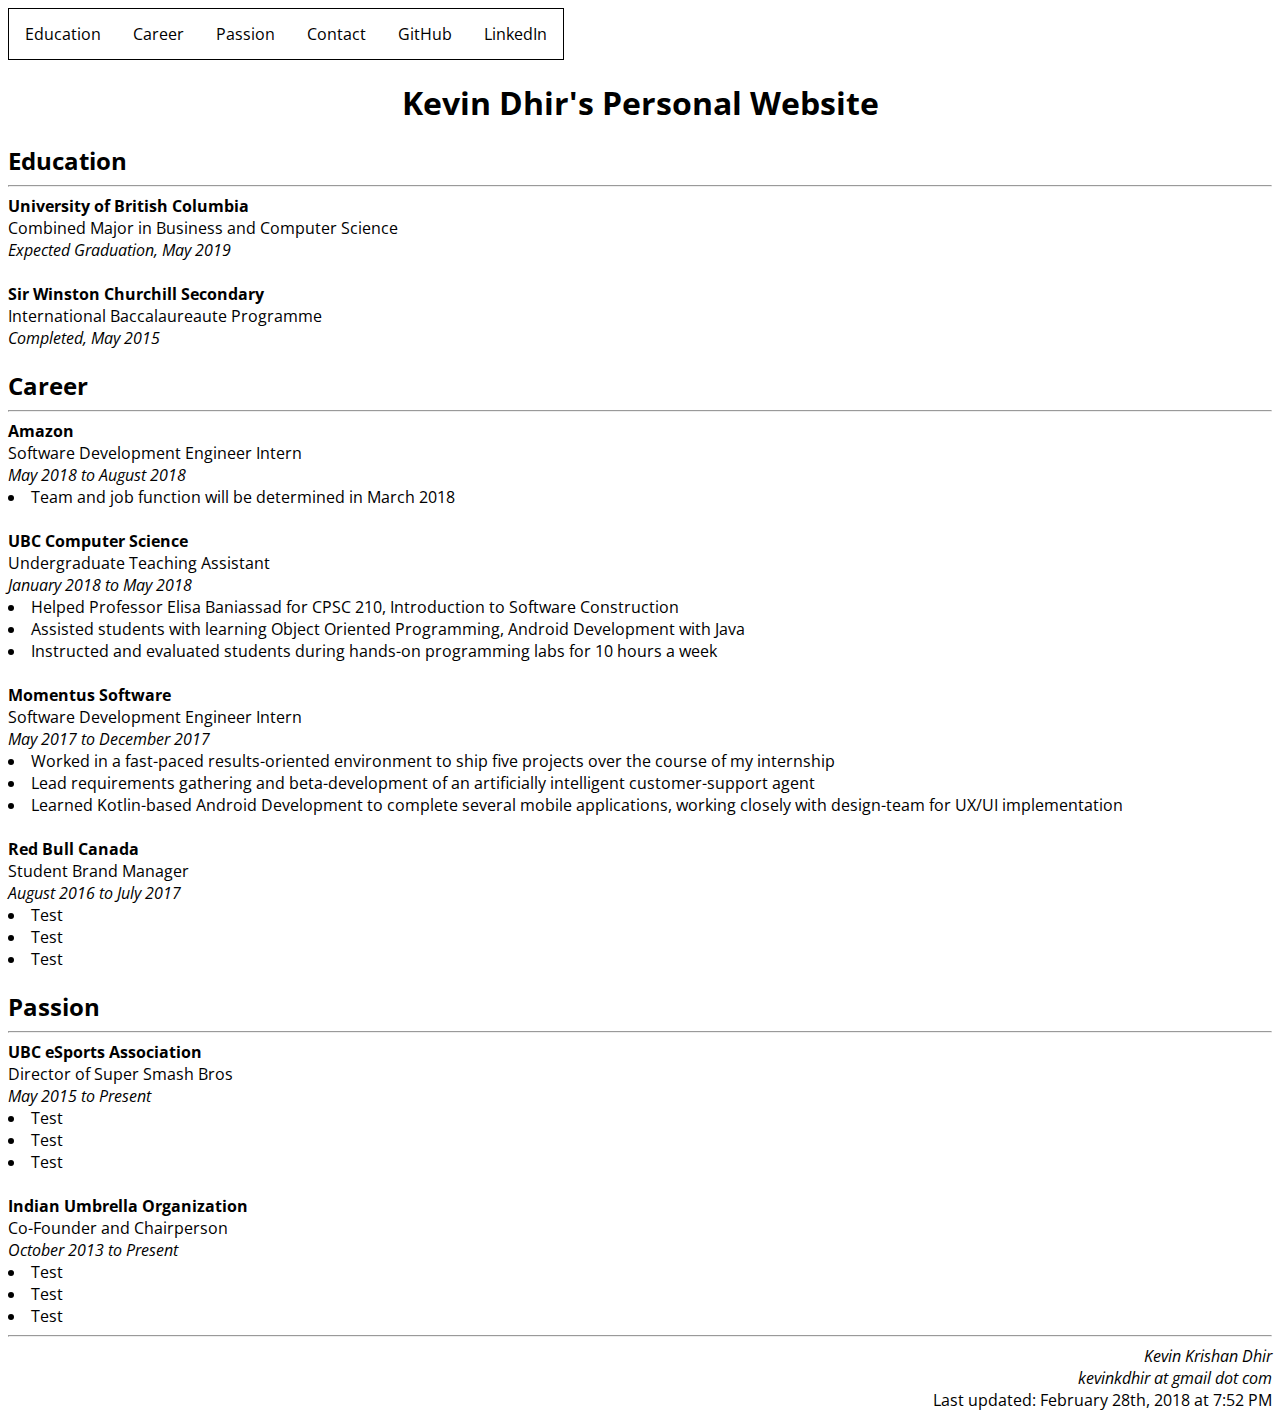
==== index.html @ 1c6616a8 "consistent format" ====
<html>
	<head>
		<title>Kevin Dhir's Personal Website</title>
		<link rel="stylesheet" type="text/css" href="./style.css">
		<link rel="stylesheet" href="//fonts.googleapis.com/css?family=Open+Sans">
	</head>
	<body>
		<ul>
			<li class="navitem"><a href="#education">Education</a></li>
			<li class="navitem"><a href="#career">Career</a></li>
			<li class="navitem"><a href="#passion">Passion</a></li>
			<li class="navitem"><a href="#contact">Contact</a></li>
			<li class="navitem"><a href="https://github.com/kevindhir" target="_blank">GitHub</a></li>
			<li class="navitem"><a href="https://www.linkedin.com/in/kevindhir/"  target="_blank">LinkedIn</a></li>
		</ul>
		<h1 align=center >Kevin Dhir's Personal Website</h1>
		<h2 align=left>Education</h2>
		<hr>
		
	<p1><b>University of British Columbia</b></p1>
	<br>
<p1>Combined Major in Business and Computer Science</p1>
<br>
<p1><i>Expected Graduation, May 2019</i></p1>
<br><br>
<p1><b>Sir Winston Churchill Secondary</b></p1>
<br>
<p1>International Baccalaureaute Programme</p1>
<br>
<p1><i>Completed, May 2015</i></p1>
<h2 align=left id="career">Career</h2>
<hr>
<p1><b>Amazon</b></p1>
<br>
<p1>Software Development Engineer Intern</p1>
<br>
<p1><i>May 2018 to August 2018</i></p1>
<li>Team and job function will be determined in March 2018</li>
<br>
<p1><b>UBC Computer Science</b></p1>
<br>
<p1>Undergraduate Teaching Assistant</p1>
<br>
<p1><i>January 2018 to May 2018</i> </p1>
<li>Helped Professor Elisa Baniassad for CPSC 210, Introduction to Software Construction</li>
<li>Assisted students with learning Object Oriented Programming, Android Development with Java</li>
<li>Instructed and evaluated students during hands-on programming labs for 10 hours a week</li>
<br>
<p1><b>Momentus Software</b></p1>
<br>
<p1>Software Development Engineer Intern</p1>
<br>
<p1><i>May 2017 to December 2017</i> </p1>
<li>Worked in a fast-paced results-oriented environment to ship five projects over the course of my internship</li>
<li>Lead requirements gathering and beta-development of an artificially intelligent customer-support agent</li>
<li>Learned Kotlin-based Android Development to complete several mobile applications, working closely with design-team for UX/UI implementation</li>
<br>
<p1><b>Red Bull Canada</b></p1>
<br>
<p1>Student Brand Manager </p1>
<br>
<p1><i>August 2016 to July 2017</i></p1>
<li>Test</li>
<li>Test</li>
<li>Test</li>
<h2 align=left id="passion">Passion</h2>
<hr>
<p1><b>UBC eSports Association</b></p1>
<br>
<p1>Director of Super Smash Bros</p1>
<br>
<p1><i>May 2015 to Present</i></p1>
<li>Test</li>
<li>Test</li>
<li>Test</li>
<br>
<p1><b>Indian Umbrella Organization</b></p1>
<br>
<p1>Co-Founder and Chairperson </p1>
<br>
<p1> <i>October 2013 to Present</i></p1>
<li>Test</li>
<li>Test</li>
<li>Test</li>
<hr>
<address id="contact" align="right">
Kevin Krishan Dhir<br>
kevinkdhir at gmail dot com
</address>
<footer align="right">Last updated: February 28th, 2018 at 7:52 PM</footer>
</body>
</html>
---- style.css ----
<style>
.indented {
  margin-left: 50pt;
  background-color: lightblue;
}

body{
	font-family: 'Open Sans', sans-serif;
}

h1,h2,h3,h4,h5,h6{
    margin-bottom: 0px;
    padding-bottom: 0px;
}

ul{
    list-style-type: none;
    margin: 0;
    padding: 0;
    overflow: hidden;
    border: 1px solid black;
    display: inline-block;
    background-color: white;
}

.navitem  {
    float: left;
}

.navitem a {
    display: block;
    color: black;
    text-align: center;
    padding: 14px 16px;
    text-decoration: none;
}

.navitem a:hover {
    background-color: black;
    color: white;
}

</style>
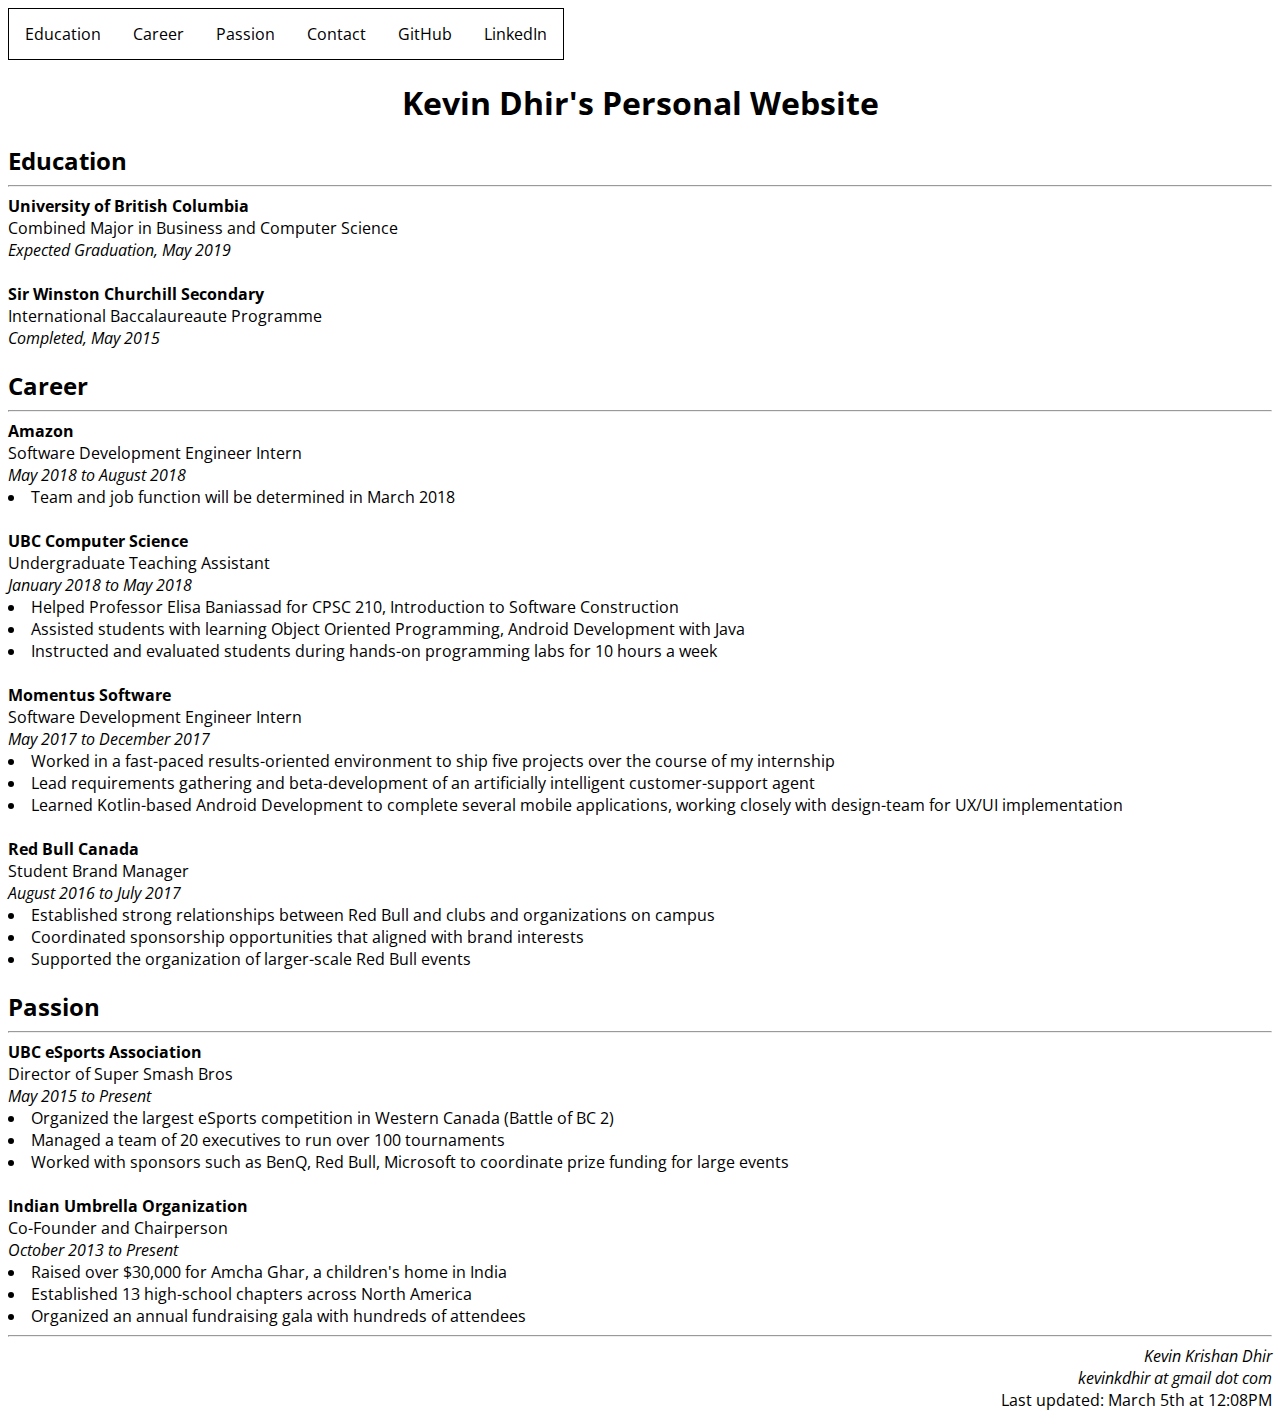
==== commit 8133c88d: "added info" ====
--- a/index.html
+++ b/index.html
@@ -60,9 +60,9 @@
 <p1>Student Brand Manager </p1>
 <br>
 <p1><i>August 2016 to July 2017</i></p1>
-<li>Test</li>
-<li>Test</li>
-<li>Test</li>
+<li>Established strong relationships between Red Bull and clubs and organizations on campus</li>
+<li>Coordinated sponsorship opportunities that aligned with brand interests</li>
+<li>Supported the organization of larger-scale Red Bull events</li>
 <h2 align=left id="passion">Passion</h2>
 <hr>
 <p1><b>UBC eSports Association</b></p1>
@@ -70,23 +70,23 @@
 <p1>Director of Super Smash Bros</p1>
 <br>
 <p1><i>May 2015 to Present</i></p1>
-<li>Test</li>
-<li>Test</li>
-<li>Test</li>
+<li>Organized the largest eSports competition in Western Canada (Battle of BC 2)</li>
+<li>Managed a team of 20 executives to run over 100 tournaments</li>
+<li>Worked with sponsors such as BenQ, Red Bull, Microsoft to coordinate prize funding for large events</li>
 <br>
 <p1><b>Indian Umbrella Organization</b></p1>
 <br>
 <p1>Co-Founder and Chairperson </p1>
 <br>
 <p1> <i>October 2013 to Present</i></p1>
-<li>Test</li>
-<li>Test</li>
-<li>Test</li>
+<li>Raised over $30,000 for Amcha Ghar, a children's home in India</li>
+<li>Established 13 high-school chapters across North America</li>
+<li>Organized an annual fundraising gala with hundreds of attendees</li>
 <hr>
 <address id="contact" align="right">
 Kevin Krishan Dhir<br>
 kevinkdhir at gmail dot com
 </address>
-<footer align="right">Last updated: February 28th, 2018 at 7:52 PM</footer>
+<footer align="right">Last updated: March 5th at 12:08PM</footer>
 </body>
 </html>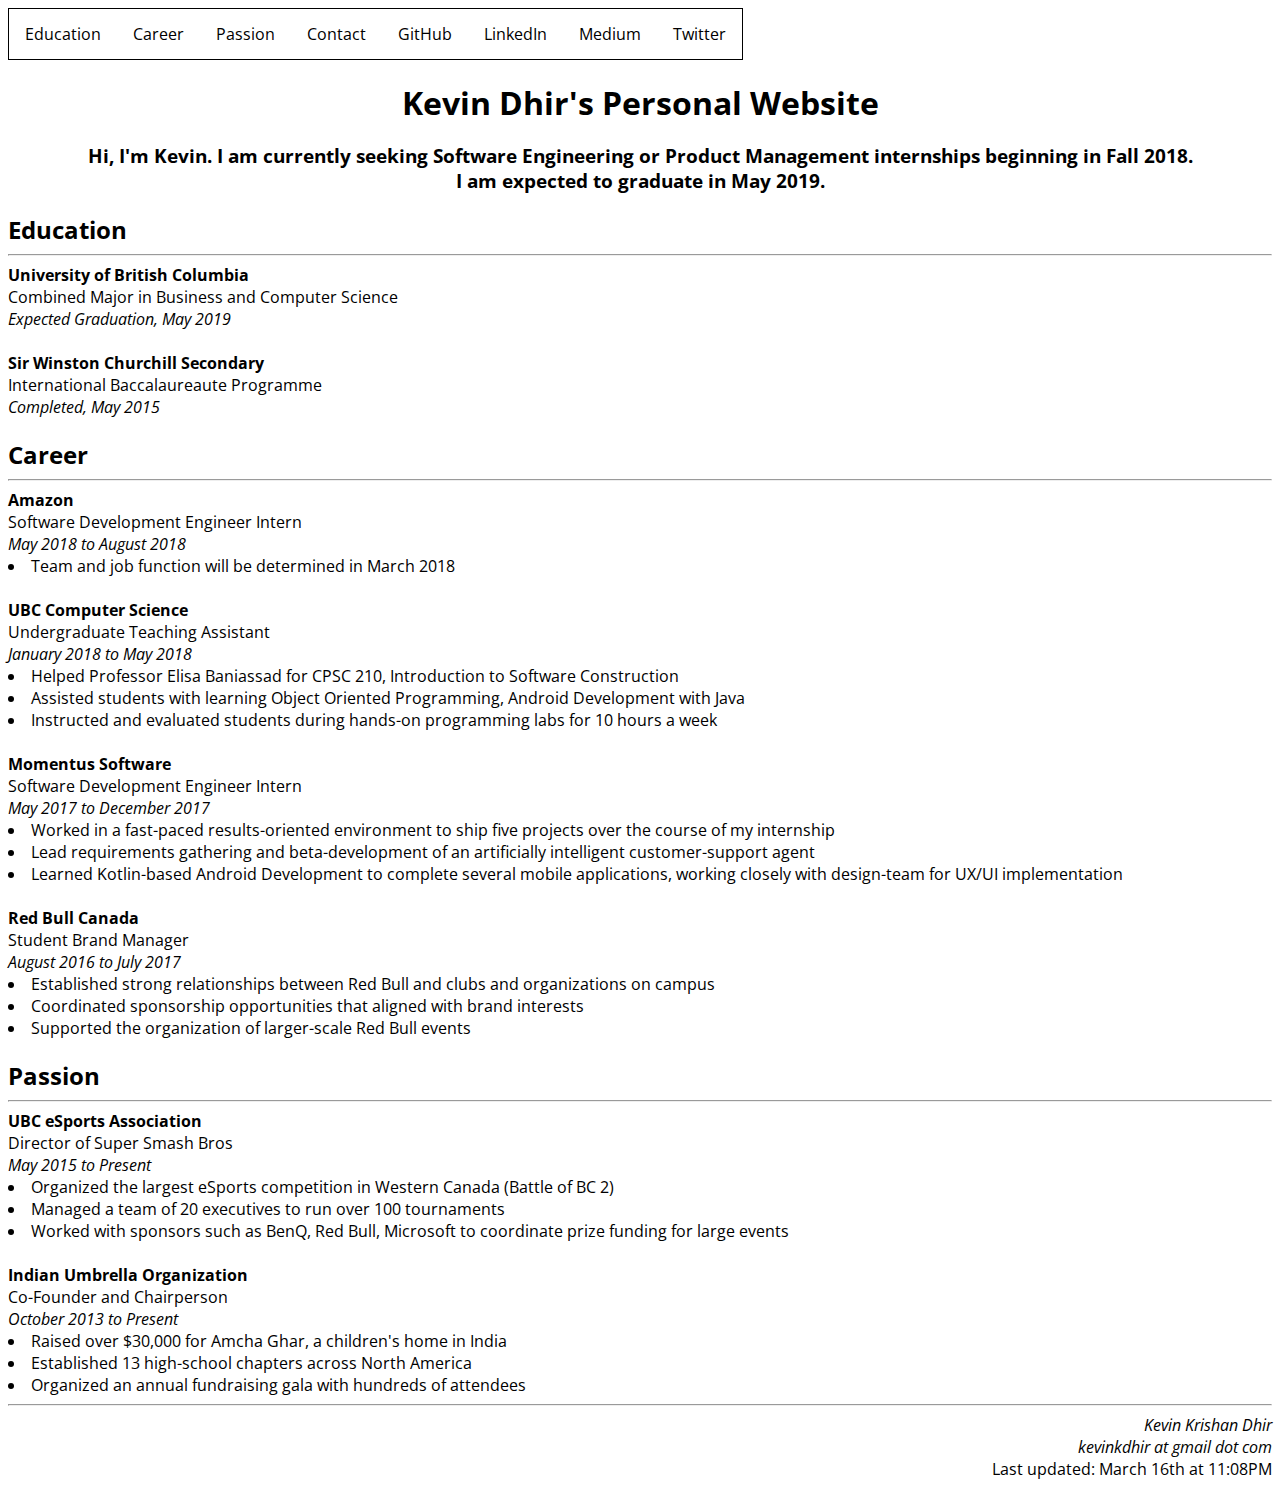
==== commit d234d72b: "header, new links" ====
--- a/index.html
+++ b/index.html
@@ -12,8 +12,11 @@
 			<li class="navitem"><a href="#contact">Contact</a></li>
 			<li class="navitem"><a href="https://github.com/kevindhir" target="_blank">GitHub</a></li>
 			<li class="navitem"><a href="https://www.linkedin.com/in/kevindhir/"  target="_blank">LinkedIn</a></li>
+			<li class="navitem"><a href="http://medium.com/@kevinkdhir"  target="_blank">Medium</a></li>
+			<li class="navitem"><a href="https://twitter.com/reindhir"  target="_blank">Twitter</a></li>
 		</ul>
 		<h1 align=center >Kevin Dhir's Personal Website</h1>
+		<h3 align=center >Hi, I'm Kevin. I am currently seeking Software Engineering or Product Management internships beginning in Fall 2018. <br> I am expected to graduate in May 2019.</h3>
 		<h2 align=left>Education</h2>
 		<hr>
 		
@@ -87,6 +90,6 @@
 Kevin Krishan Dhir<br>
 kevinkdhir at gmail dot com
 </address>
-<footer align="right">Last updated: March 5th at 12:08PM</footer>
+<footer align="right">Last updated: March 16th at 11:08PM</footer>
 </body>
 </html>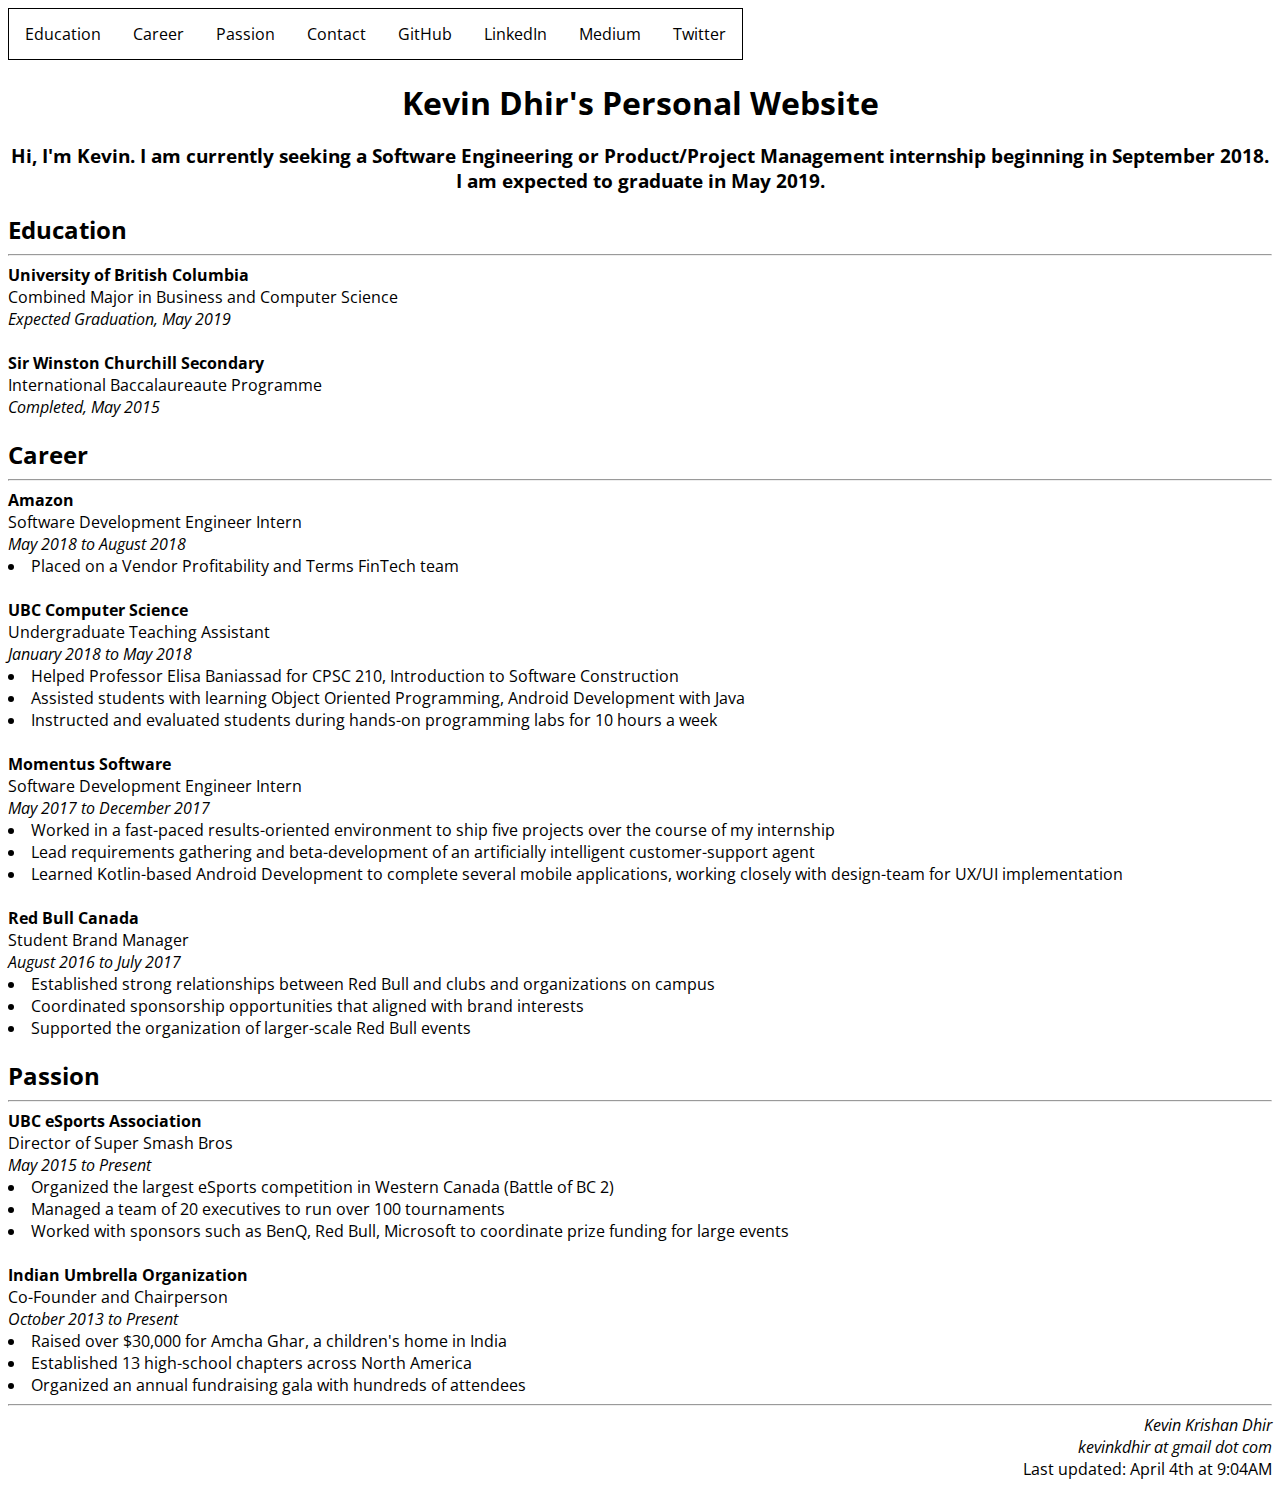
==== commit 2a42af4c: "added amazon details adjsut header" ====
--- a/index.html
+++ b/index.html
@@ -16,7 +16,7 @@
 			<li class="navitem"><a href="https://twitter.com/reindhir"  target="_blank">Twitter</a></li>
 		</ul>
 		<h1 align=center >Kevin Dhir's Personal Website</h1>
-		<h3 align=center >Hi, I'm Kevin. I am currently seeking Software Engineering or Product Management internships beginning in Fall 2018. <br> I am expected to graduate in May 2019.</h3>
+		<h3 align=center >Hi, I'm Kevin. I am currently seeking a Software Engineering or Product/Project Management internship beginning in September 2018. <br> I am expected to graduate in May 2019.</h3>
 		<h2 align=left>Education</h2>
 		<hr>
 		
@@ -38,7 +38,7 @@
 <p1>Software Development Engineer Intern</p1>
 <br>
 <p1><i>May 2018 to August 2018</i></p1>
-<li>Team and job function will be determined in March 2018</li>
+<li>Placed on a Vendor Profitability and Terms FinTech team</li>
 <br>
 <p1><b>UBC Computer Science</b></p1>
 <br>
@@ -90,6 +90,6 @@
 Kevin Krishan Dhir<br>
 kevinkdhir at gmail dot com
 </address>
-<footer align="right">Last updated: March 16th at 11:08PM</footer>
+<footer align="right">Last updated: April 4th at 9:04AM</footer>
 </body>
 </html>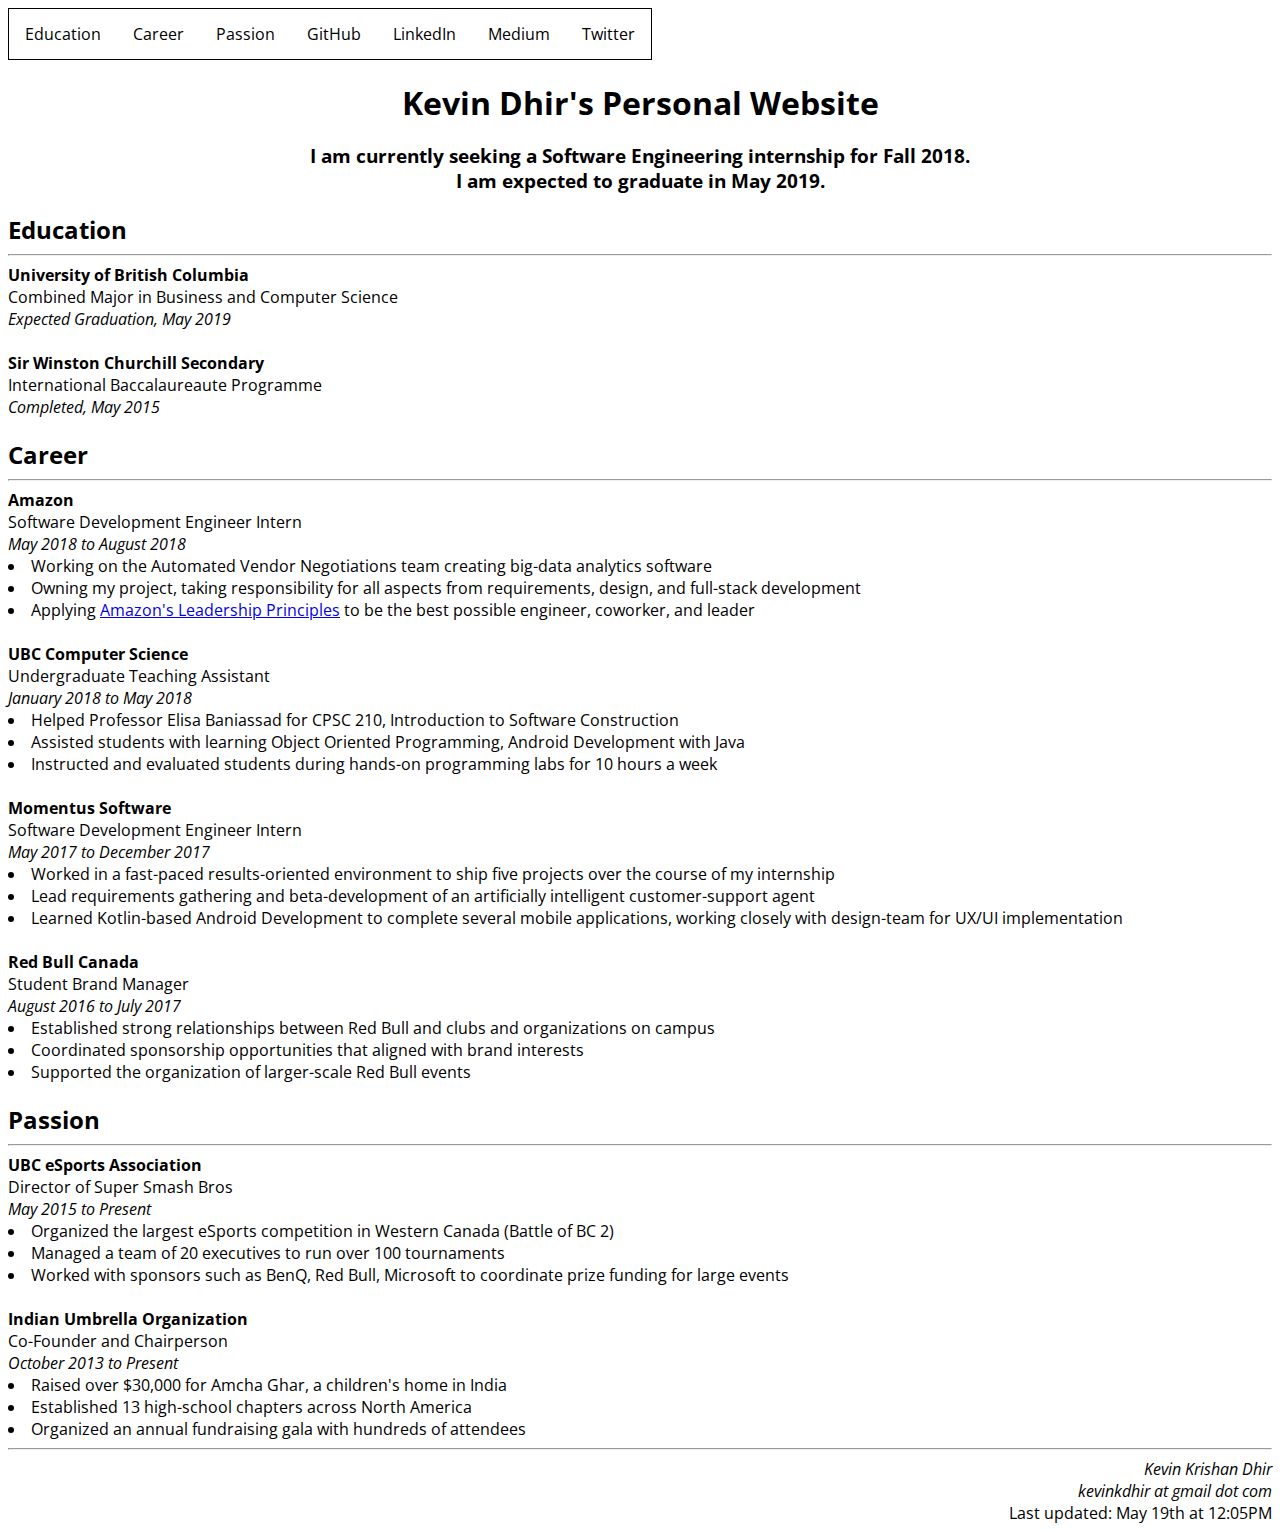
==== commit 91ab8cdc: "Update Amazon" ====
--- a/index.html
+++ b/index.html
@@ -9,14 +9,13 @@
 			<li class="navitem"><a href="#education">Education</a></li>
 			<li class="navitem"><a href="#career">Career</a></li>
 			<li class="navitem"><a href="#passion">Passion</a></li>
-			<li class="navitem"><a href="#contact">Contact</a></li>
-			<li class="navitem"><a href="https://github.com/kevindhir" target="_blank">GitHub</a></li>
+ 			<li class="navitem"><a href="https://github.com/kevindhir" target="_blank">GitHub</a></li>
 			<li class="navitem"><a href="https://www.linkedin.com/in/kevindhir/"  target="_blank">LinkedIn</a></li>
 			<li class="navitem"><a href="http://medium.com/@kevinkdhir"  target="_blank">Medium</a></li>
 			<li class="navitem"><a href="https://twitter.com/reindhir"  target="_blank">Twitter</a></li>
 		</ul>
 		<h1 align=center >Kevin Dhir's Personal Website</h1>
-		<h3 align=center >Hi, I'm Kevin. I am currently seeking a Software Engineering or Product/Project Management internship beginning in September 2018. <br> I am expected to graduate in May 2019.</h3>
+		<h3 align=center >I am currently seeking a Software Engineering internship for Fall 2018. <br> I am expected to graduate in May 2019.</h3>
 		<h2 align=left>Education</h2>
 		<hr>
 		
@@ -38,7 +37,9 @@
 <p1>Software Development Engineer Intern</p1>
 <br>
 <p1><i>May 2018 to August 2018</i></p1>
-<li>Placed on a Vendor Profitability and Terms FinTech team</li>
+<li>Working on the Automated Vendor Negotiations team creating big-data analytics software</li>
+<li>Owning my project, taking responsibility for all aspects from requirements, design, and full-stack development</li>
+<li>Applying <a href="https://www.amazon.jobs/principles">Amazon's Leadership Principles</a> to be the best possible engineer, coworker, and leader</li>
 <br>
 <p1><b>UBC Computer Science</b></p1>
 <br>
@@ -90,6 +91,6 @@
 Kevin Krishan Dhir<br>
 kevinkdhir at gmail dot com
 </address>
-<footer align="right">Last updated: April 4th at 9:04AM</footer>
+<footer align="right">Last updated: May 19th at 12:05PM</footer>
 </body>
 </html>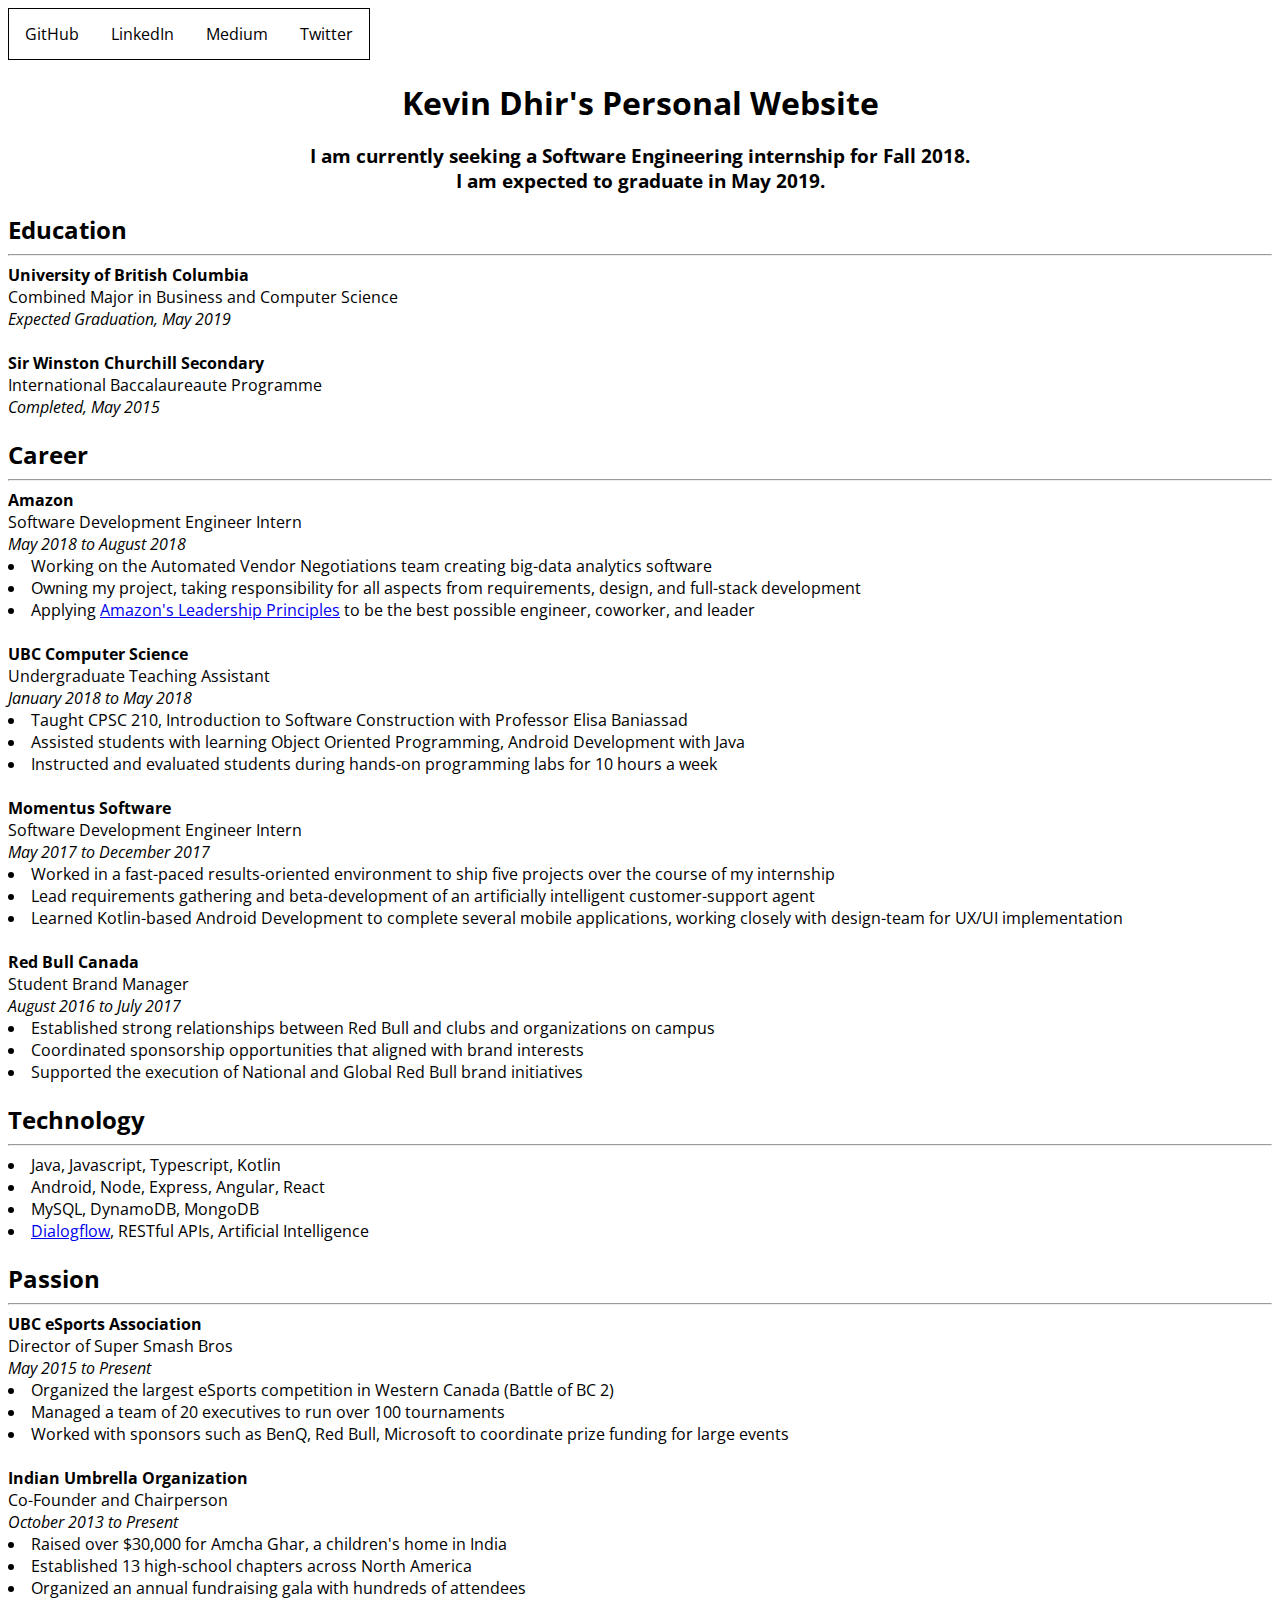
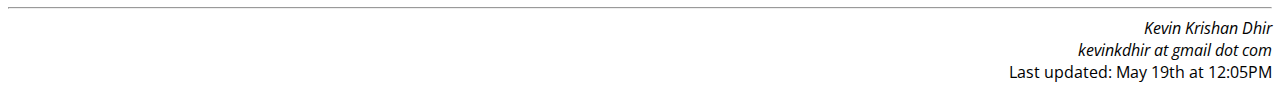
==== commit af32dea1: "Technology section" ====
--- a/index.html
+++ b/index.html
@@ -1,96 +1,104 @@
 <html>
-	<head>
-		<title>Kevin Dhir's Personal Website</title>
-		<link rel="stylesheet" type="text/css" href="./style.css">
-		<link rel="stylesheet" href="//fonts.googleapis.com/css?family=Open+Sans">
-	</head>
-	<body>
-		<ul>
-			<li class="navitem"><a href="#education">Education</a></li>
-			<li class="navitem"><a href="#career">Career</a></li>
-			<li class="navitem"><a href="#passion">Passion</a></li>
- 			<li class="navitem"><a href="https://github.com/kevindhir" target="_blank">GitHub</a></li>
-			<li class="navitem"><a href="https://www.linkedin.com/in/kevindhir/"  target="_blank">LinkedIn</a></li>
-			<li class="navitem"><a href="http://medium.com/@kevinkdhir"  target="_blank">Medium</a></li>
-			<li class="navitem"><a href="https://twitter.com/reindhir"  target="_blank">Twitter</a></li>
-		</ul>
-		<h1 align=center >Kevin Dhir's Personal Website</h1>
-		<h3 align=center >I am currently seeking a Software Engineering internship for Fall 2018. <br> I am expected to graduate in May 2019.</h3>
-		<h2 align=left>Education</h2>
-		<hr>
-		
-	<p1><b>University of British Columbia</b></p1>
-	<br>
-<p1>Combined Major in Business and Computer Science</p1>
-<br>
-<p1><i>Expected Graduation, May 2019</i></p1>
-<br><br>
-<p1><b>Sir Winston Churchill Secondary</b></p1>
-<br>
-<p1>International Baccalaureaute Programme</p1>
-<br>
-<p1><i>Completed, May 2015</i></p1>
-<h2 align=left id="career">Career</h2>
-<hr>
-<p1><b>Amazon</b></p1>
-<br>
-<p1>Software Development Engineer Intern</p1>
-<br>
-<p1><i>May 2018 to August 2018</i></p1>
-<li>Working on the Automated Vendor Negotiations team creating big-data analytics software</li>
-<li>Owning my project, taking responsibility for all aspects from requirements, design, and full-stack development</li>
-<li>Applying <a href="https://www.amazon.jobs/principles">Amazon's Leadership Principles</a> to be the best possible engineer, coworker, and leader</li>
-<br>
-<p1><b>UBC Computer Science</b></p1>
-<br>
-<p1>Undergraduate Teaching Assistant</p1>
-<br>
-<p1><i>January 2018 to May 2018</i> </p1>
-<li>Helped Professor Elisa Baniassad for CPSC 210, Introduction to Software Construction</li>
-<li>Assisted students with learning Object Oriented Programming, Android Development with Java</li>
-<li>Instructed and evaluated students during hands-on programming labs for 10 hours a week</li>
-<br>
-<p1><b>Momentus Software</b></p1>
-<br>
-<p1>Software Development Engineer Intern</p1>
-<br>
-<p1><i>May 2017 to December 2017</i> </p1>
-<li>Worked in a fast-paced results-oriented environment to ship five projects over the course of my internship</li>
-<li>Lead requirements gathering and beta-development of an artificially intelligent customer-support agent</li>
-<li>Learned Kotlin-based Android Development to complete several mobile applications, working closely with design-team for UX/UI implementation</li>
-<br>
-<p1><b>Red Bull Canada</b></p1>
-<br>
-<p1>Student Brand Manager </p1>
-<br>
-<p1><i>August 2016 to July 2017</i></p1>
-<li>Established strong relationships between Red Bull and clubs and organizations on campus</li>
-<li>Coordinated sponsorship opportunities that aligned with brand interests</li>
-<li>Supported the organization of larger-scale Red Bull events</li>
-<h2 align=left id="passion">Passion</h2>
-<hr>
-<p1><b>UBC eSports Association</b></p1>
-<br>
-<p1>Director of Super Smash Bros</p1>
-<br>
-<p1><i>May 2015 to Present</i></p1>
-<li>Organized the largest eSports competition in Western Canada (Battle of BC 2)</li>
-<li>Managed a team of 20 executives to run over 100 tournaments</li>
-<li>Worked with sponsors such as BenQ, Red Bull, Microsoft to coordinate prize funding for large events</li>
-<br>
-<p1><b>Indian Umbrella Organization</b></p1>
-<br>
-<p1>Co-Founder and Chairperson </p1>
-<br>
-<p1> <i>October 2013 to Present</i></p1>
-<li>Raised over $30,000 for Amcha Ghar, a children's home in India</li>
-<li>Established 13 high-school chapters across North America</li>
-<li>Organized an annual fundraising gala with hundreds of attendees</li>
-<hr>
-<address id="contact" align="right">
+
+<head>
+    <title>Kevin Dhir's Personal Website</title>
+    <link rel="stylesheet" type="text/css" href="./style.css">
+    <link rel="stylesheet" href="//fonts.googleapis.com/css?family=Open+Sans">
+</head>
+
+<body>
+    <ul>
+        <li class="navitem"><a href="https://github.com/kevindhir" target="_blank">GitHub</a></li>
+        <li class="navitem"><a href="https://www.linkedin.com/in/kevindhir/" target="_blank">LinkedIn</a></li>
+        <li class="navitem"><a href="http://medium.com/@kevinkdhir" target="_blank">Medium</a></li>
+        <li class="navitem"><a href="https://twitter.com/reindhir" target="_blank">Twitter</a></li>
+    </ul>
+    <h1 align=center>Kevin Dhir's Personal Website</h1>
+    <h3 align=center>I am currently seeking a Software Engineering internship for Fall 2018. <br> I am expected to graduate in May 2019.</h3>
+    <h2 align=left>Education</h2>
+    <hr>
+    <p1><b>University of British Columbia</b></p1>
+    <br>
+    <p1>Combined Major in Business and Computer Science</p1>
+    <br>
+    <p1><i>Expected Graduation, May 2019</i></p1>
+    <br>
+    <br>
+    <p1><b>Sir Winston Churchill Secondary</b></p1>
+    <br>
+    <p1>International Baccalaureaute Programme</p1>
+    <br>
+    <p1><i>Completed, May 2015</i></p1>
+    <h2 align=left id="career">Career</h2>
+    <hr>
+    <p1><b>Amazon</b></p1>
+    <br>
+    <p1>Software Development Engineer Intern</p1>
+    <br>
+    <p1><i>May 2018 to August 2018</i></p1>
+    <li>Working on the Automated Vendor Negotiations team creating big-data analytics software</li>
+    <li>Owning my project, taking responsibility for all aspects from requirements, design, and full-stack development</li>
+    <li>Applying <a href="https://www.amazon.jobs/principles">Amazon's Leadership Principles</a> to be the best possible engineer, coworker, and leader</li>
+    <br>
+    <p1><b>UBC Computer Science</b></p1>
+    <br>
+    <p1>Undergraduate Teaching Assistant</p1>
+    <br>
+    <p1><i>January 2018 to May 2018</i> </p1>
+    <li>Taught CPSC 210, Introduction to Software Construction with Professor Elisa Baniassad</li>
+    <li>Assisted students with learning Object Oriented Programming, Android Development with Java</li>
+    <li>Instructed and evaluated students during hands-on programming labs for 10 hours a week</li>
+    <br>
+    <p1><b>Momentus Software</b></p1>
+    <br>
+    <p1>Software Development Engineer Intern</p1>
+    <br>
+    <p1><i>May 2017 to December 2017</i> </p1>
+    <li>Worked in a fast-paced results-oriented environment to ship five projects over the course of my internship</li>
+    <li>Lead requirements gathering and beta-development of an artificially intelligent customer-support agent</li>
+    <li>Learned Kotlin-based Android Development to complete several mobile applications, working closely with design-team for UX/UI implementation</li>
+    <br>
+    <p1><b>Red Bull Canada</b></p1>
+    <br>
+    <p1>Student Brand Manager </p1>
+    <br>
+    <p1><i>August 2016 to July 2017</i></p1>
+    <li>Established strong relationships between Red Bull and clubs and organizations on campus</li>
+    <li>Coordinated sponsorship opportunities that aligned with brand interests</li>
+    <li>Supported the execution of National and Global Red Bull brand initiatives</li>
+   
+    <h2 align=left>Technology</h2>
+    <hr>
+    <li>Java, Javascript, Typescript, Kotlin</li>
+    <li>Android, Node, Express, Angular, React</li>
+    <li>MySQL, DynamoDB, MongoDB</li>
+    <li><a href="https://www.youtube.com/watch?v=DkZmVLHoCLo">Dialogflow</a>, RESTful APIs, Artificial Intelligence</li>
+
+    <h2 align=left id="passion">Passion</h2>
+    <hr>
+    <p1><b>UBC eSports Association</b></p1>
+    <br>
+    <p1>Director of Super Smash Bros</p1>
+    <br>
+    <p1><i>May 2015 to Present</i></p1>
+    <li>Organized the largest eSports competition in Western Canada (Battle of BC 2)</li>
+    <li>Managed a team of 20 executives to run over 100 tournaments</li>
+    <li>Worked with sponsors such as BenQ, Red Bull, Microsoft to coordinate prize funding for large events</li>
+    <br>
+    <p1><b>Indian Umbrella Organization</b></p1>
+    <br>
+    <p1>Co-Founder and Chairperson </p1>
+    <br>
+    <p1> <i>October 2013 to Present</i></p1>
+    <li>Raised over $30,000 for Amcha Ghar, a children's home in India</li>
+    <li>Established 13 high-school chapters across North America</li>
+    <li>Organized an annual fundraising gala with hundreds of attendees</li>
+    <hr>
+    <address id="contact" align="right">
 Kevin Krishan Dhir<br>
 kevinkdhir at gmail dot com
 </address>
-<footer align="right">Last updated: May 19th at 12:05PM</footer>
+    <footer align="right">Last updated: May 19th at 12:05PM</footer>
 </body>
+
 </html>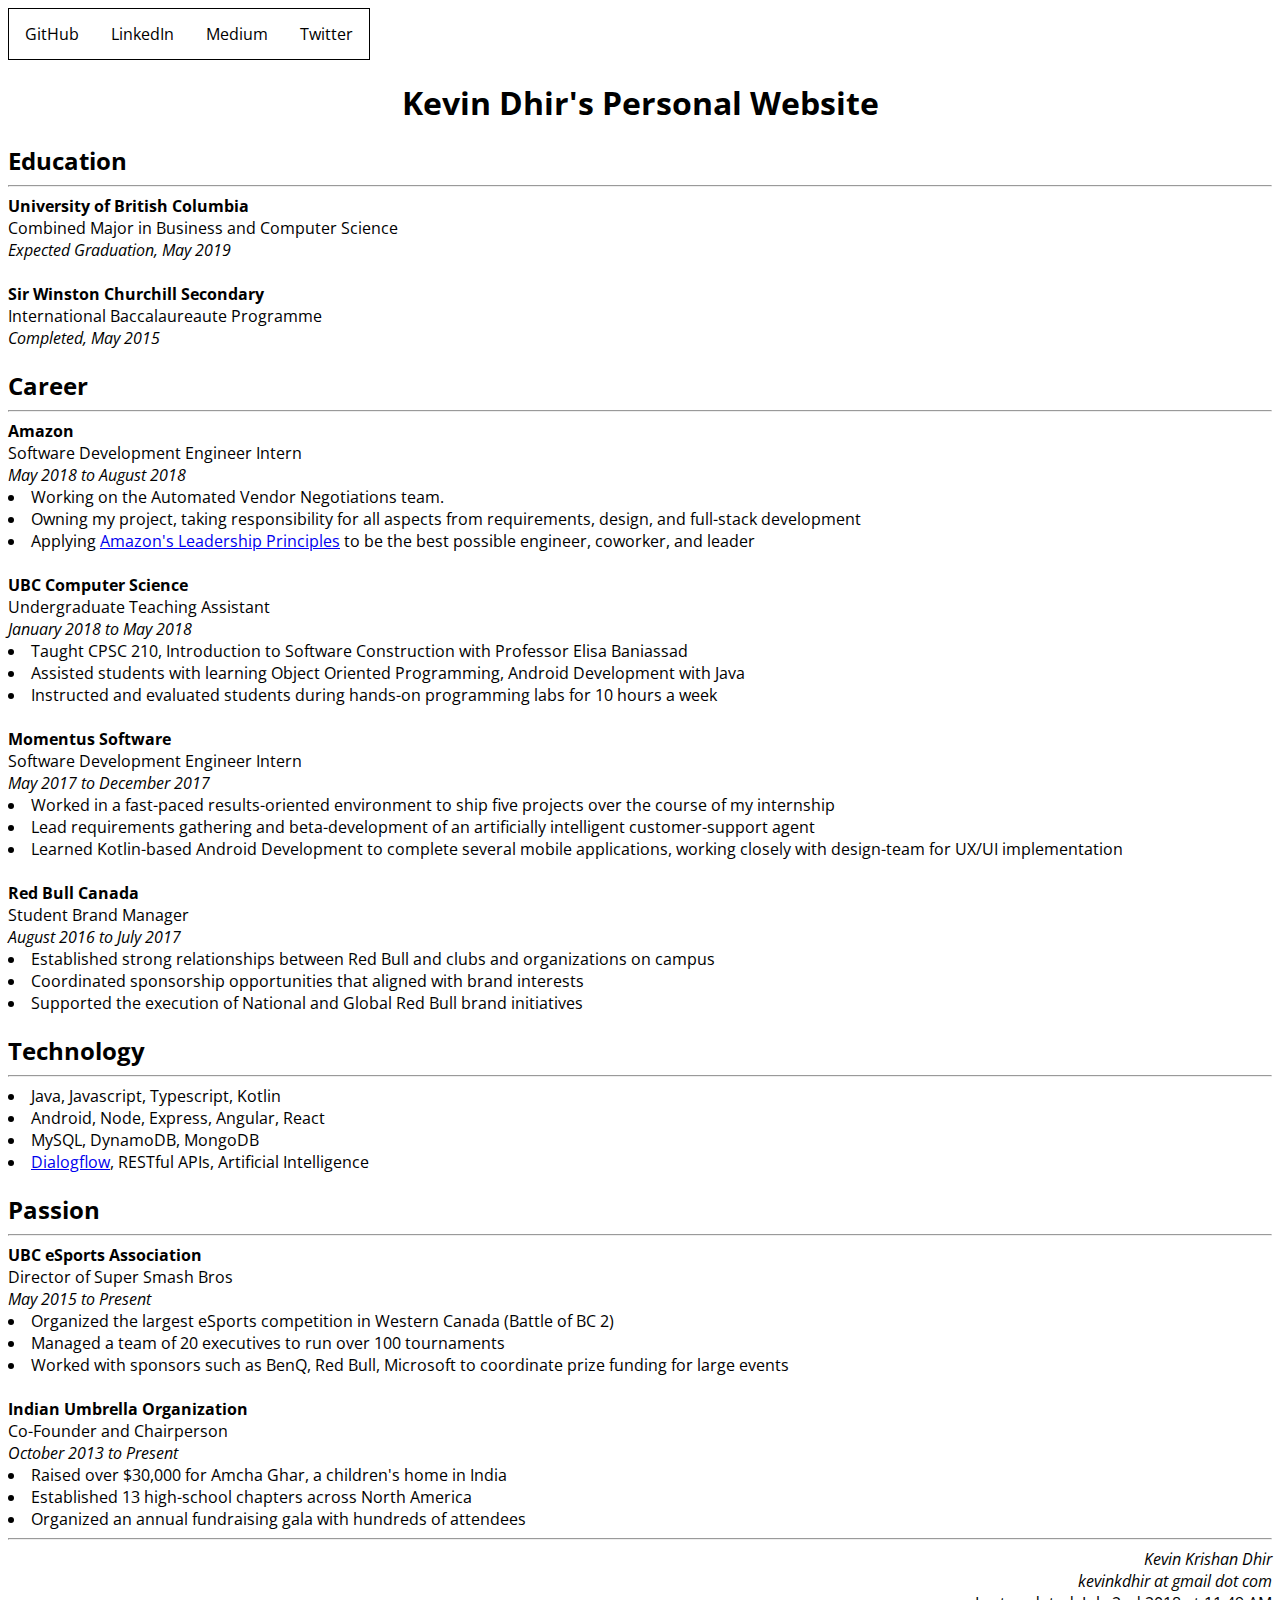
==== commit 90ad6661: "Modify subheader" ====
--- a/index.html
+++ b/index.html
@@ -14,7 +14,6 @@
         <li class="navitem"><a href="https://twitter.com/reindhir" target="_blank">Twitter</a></li>
     </ul>
     <h1 align=center>Kevin Dhir's Personal Website</h1>
-    <h3 align=center>I am currently seeking a Software Engineering internship for Fall 2018. <br> I am expected to graduate in May 2019.</h3>
     <h2 align=left>Education</h2>
     <hr>
     <p1><b>University of British Columbia</b></p1>
@@ -36,7 +35,7 @@
     <p1>Software Development Engineer Intern</p1>
     <br>
     <p1><i>May 2018 to August 2018</i></p1>
-    <li>Working on the Automated Vendor Negotiations team creating big-data analytics software</li>
+    <li>Working on the Automated Vendor Negotiations team.</li>
     <li>Owning my project, taking responsibility for all aspects from requirements, design, and full-stack development</li>
     <li>Applying <a href="https://www.amazon.jobs/principles">Amazon's Leadership Principles</a> to be the best possible engineer, coworker, and leader</li>
     <br>
@@ -98,7 +97,7 @@
 Kevin Krishan Dhir<br>
 kevinkdhir at gmail dot com
 </address>
-    <footer align="right">Last updated: May 19th at 12:05PM</footer>
+    <footer align="right">Last updated: July 2nd 2018 at 11:49 AM</footer>
 </body>
 
 </html>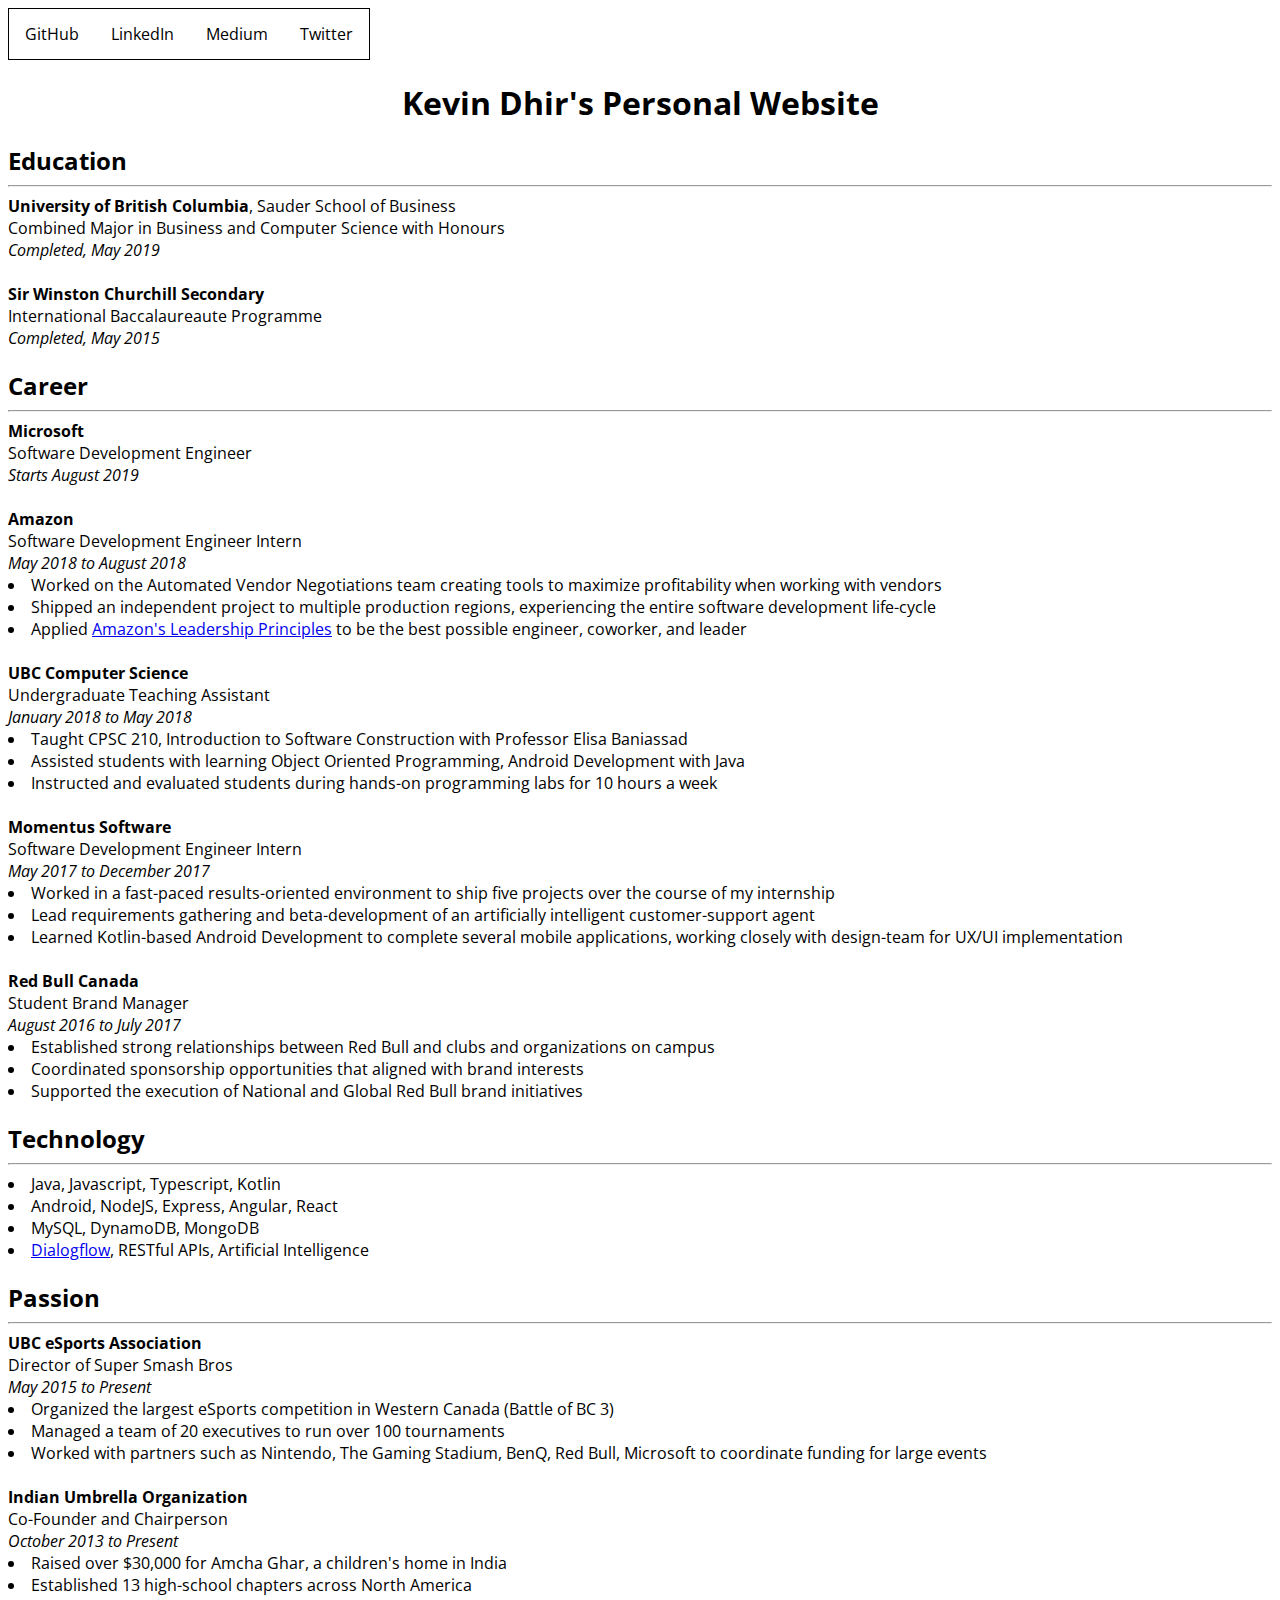
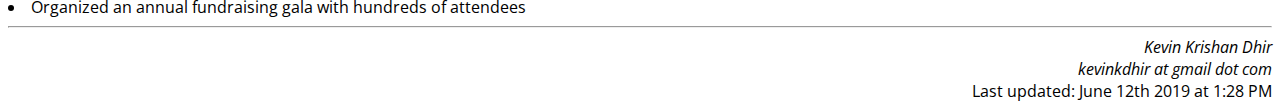
==== commit 2adfe238: "updates" ====
--- a/index.html
+++ b/index.html
@@ -16,11 +16,11 @@
     <h1 align=center>Kevin Dhir's Personal Website</h1>
     <h2 align=left>Education</h2>
     <hr>
-    <p1><b>University of British Columbia</b></p1>
+    <p1><b>University of British Columbia</b></p1><p1>, Sauder School of Business</p1>
     <br>
-    <p1>Combined Major in Business and Computer Science</p1>
+    <p1>Combined Major in Business and Computer Science with Honours</p1>
     <br>
-    <p1><i>Expected Graduation, May 2019</i></p1>
+    <p1><i>Completed, May 2019</i></p1>
     <br>
     <br>
     <p1><b>Sir Winston Churchill Secondary</b></p1>
@@ -30,14 +30,21 @@
     <p1><i>Completed, May 2015</i></p1>
     <h2 align=left id="career">Career</h2>
     <hr>
+    <p1><b>Microsoft</b></p1>
+    <br>
+    <p1>Software Development Engineer</p1>
+    <br>
+    <p1><i>Starts August 2019</i></p1>
+    <br>
+    <br>
     <p1><b>Amazon</b></p1>
     <br>
     <p1>Software Development Engineer Intern</p1>
     <br>
     <p1><i>May 2018 to August 2018</i></p1>
-    <li>Working on the Automated Vendor Negotiations team.</li>
-    <li>Owning my project, taking responsibility for all aspects from requirements, design, and full-stack development</li>
-    <li>Applying <a href="https://www.amazon.jobs/principles">Amazon's Leadership Principles</a> to be the best possible engineer, coworker, and leader</li>
+    <li>Worked on the Automated Vendor Negotiations team creating tools to maximize profitability when working with vendors</li>
+    <li>Shipped an independent project to multiple production regions, experiencing the entire software development life-cycle </li>
+    <li>Applied <a href="https://www.amazon.jobs/principles">Amazon's Leadership Principles</a> to be the best possible engineer, coworker, and leader</li>
     <br>
     <p1><b>UBC Computer Science</b></p1>
     <br>
@@ -69,7 +76,7 @@
     <h2 align=left>Technology</h2>
     <hr>
     <li>Java, Javascript, Typescript, Kotlin</li>
-    <li>Android, Node, Express, Angular, React</li>
+    <li>Android, NodeJS, Express, Angular, React</li>
     <li>MySQL, DynamoDB, MongoDB</li>
     <li><a href="https://www.youtube.com/watch?v=DkZmVLHoCLo">Dialogflow</a>, RESTful APIs, Artificial Intelligence</li>
 
@@ -80,9 +87,9 @@
     <p1>Director of Super Smash Bros</p1>
     <br>
     <p1><i>May 2015 to Present</i></p1>
-    <li>Organized the largest eSports competition in Western Canada (Battle of BC 2)</li>
+    <li>Organized the largest eSports competition in Western Canada (Battle of BC 3)</li>
     <li>Managed a team of 20 executives to run over 100 tournaments</li>
-    <li>Worked with sponsors such as BenQ, Red Bull, Microsoft to coordinate prize funding for large events</li>
+    <li>Worked with partners such as Nintendo, The Gaming Stadium, BenQ, Red Bull, Microsoft to coordinate funding for large events</li>
     <br>
     <p1><b>Indian Umbrella Organization</b></p1>
     <br>
@@ -97,7 +104,7 @@
 Kevin Krishan Dhir<br>
 kevinkdhir at gmail dot com
 </address>
-    <footer align="right">Last updated: July 2nd 2018 at 11:49 AM</footer>
+    <footer align="right">Last updated: June 12th 2019 at 1:28 PM</footer>
 </body>
 
 </html>